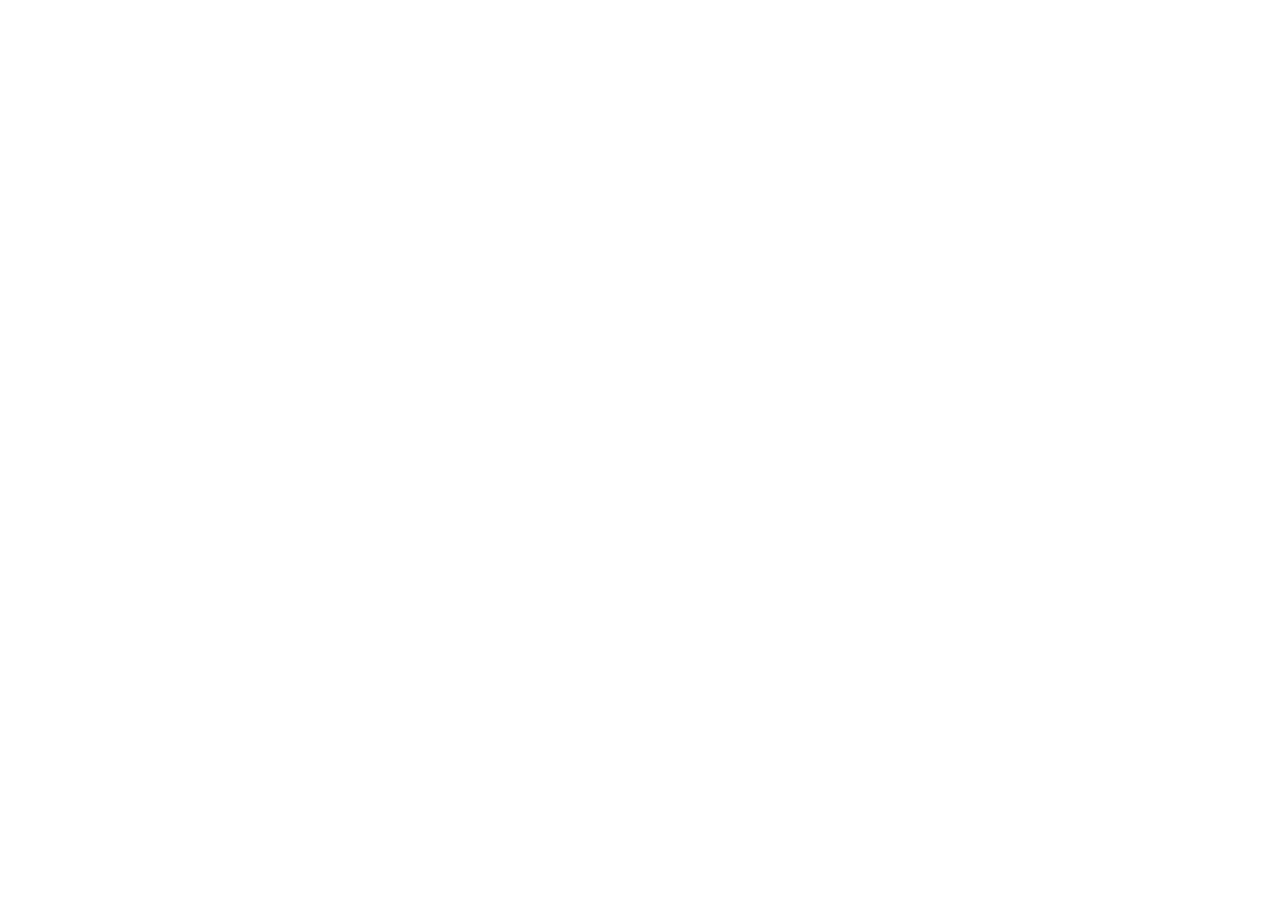
==== webui/index.html @ d56ec265 "add webui/ with luolita browser bundle and index.html Co-Authored-By: Claude Opus 4.7 <noreply@anthr" ====
<!DOCTYPE html>
<html>
<head>
  <meta charset="UTF-8">
  <meta name="viewport" content="width=device-width, initial-scale=1.0">
  <title>Luolita</title>
  <link rel="luolita" href="example.luoli">
  <script src="luolita.browser.bundle.js"></script>
</head>
</html>
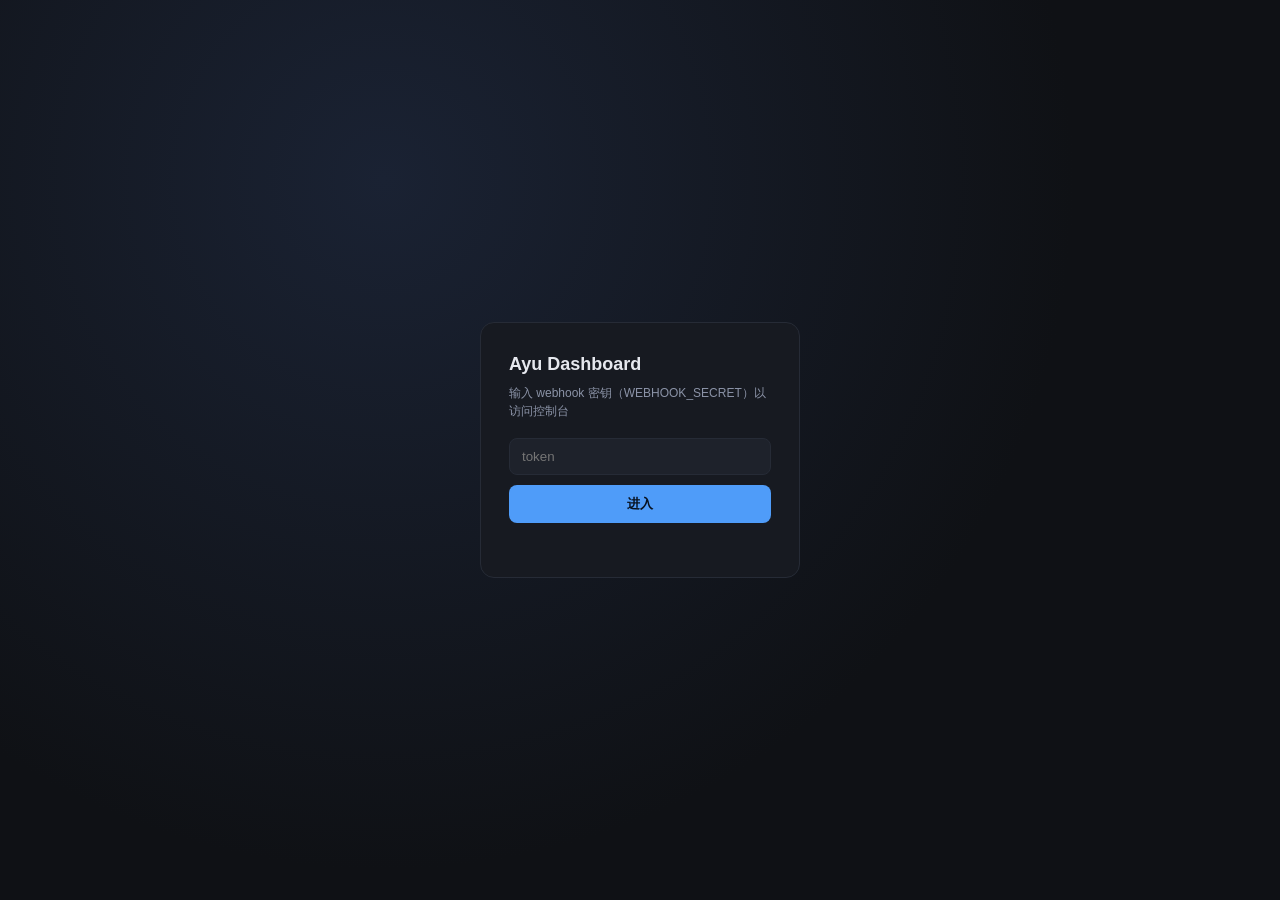
==== commit 356bbf0f: "feat(webui): ship real dashboard instead of static placeholder - app.js polls /cgi-bin/api.sh (statu" ====
--- a/webui/index.html
+++ b/webui/index.html
@@ -1,10 +1,88 @@
 <!DOCTYPE html>
-<html>
+<html lang="zh-CN">
 <head>
-  <meta charset="UTF-8">
-  <meta name="viewport" content="width=device-width, initial-scale=1.0">
-  <title>Luolita</title>
-  <link rel="luolita" href="example.luoli">
-  <script src="luolita.browser.bundle.js"></script>
+<meta charset="UTF-8">
+<meta name="viewport" content="width=device-width, initial-scale=1.0">
+<title>Ayu Dashboard</title>
+<link rel="stylesheet" href="style.css">
 </head>
+<body>
+<div id="gate" class="gate">
+  <form class="gate-box" id="gate-form">
+    <h1>Ayu Dashboard</h1>
+    <p class="muted">输入 webhook 密钥（WEBHOOK_SECRET）以访问控制台</p>
+    <input id="token" type="password" placeholder="token" autocomplete="current-password">
+    <button type="submit">进入</button>
+    <p class="err" id="gate-err"></p>
+  </form>
+</div>
+
+<div id="app" class="hidden">
+  <header class="header">
+    <div class="brand">Ayu <span class="muted">Dashboard</span></div>
+    <div class="header-right">
+      <span id="status-dot" class="dot"></span>
+      <span id="status-text" class="muted">连接中</span>
+      <button id="refresh" class="ghost" title="刷新">刷新</button>
+      <button id="logout" class="ghost" title="清除密钥">退出</button>
+    </div>
+  </header>
+
+  <nav class="tabs">
+    <button class="tab active" data-view="overview">概览</button>
+    <button class="tab" data-view="sync">同步</button>
+    <button class="tab" data-view="logs">日志</button>
+    <button class="tab" data-view="config">设置</button>
+  </nav>
+
+  <main>
+    <section id="view-overview" class="view">
+      <div class="grid" id="stat-grid"></div>
+      <div class="card">
+        <div class="card-head">存储</div>
+        <table class="kv" id="storage-table"></table>
+      </div>
+    </section>
+
+    <section id="view-sync" class="view hidden">
+      <div class="card">
+        <div class="card-head">转发映射 <span class="muted" id="sync-count"></span></div>
+        <table class="list" id="sync-table">
+          <thead><tr><th>来源</th><th>目标</th></tr></thead>
+          <tbody></tbody>
+        </table>
+      </div>
+    </section>
+
+    <section id="view-logs" class="view hidden">
+      <div class="card">
+        <div class="card-head">
+          日志
+          <span class="log-controls">
+            <select id="log-which">
+              <option value="bot">bot.log</option>
+              <option value="error">error.log</option>
+              <option value="cron">cron.log</option>
+            </select>
+            <label class="muted"><input type="checkbox" id="log-follow" checked> 自动刷新</label>
+          </span>
+        </div>
+        <pre id="log-body" class="log"></pre>
+      </div>
+    </section>
+
+    <section id="view-config" class="view hidden">
+      <div class="card">
+        <div class="card-head">运行配置 <span class="muted">（密钥已隐藏）</span></div>
+        <table class="kv" id="config-table"></table>
+      </div>
+      <div class="card">
+        <div class="card-head">维护</div>
+        <table class="kv" id="maint-table"></table>
+      </div>
+    </section>
+  </main>
+</div>
+<script src="app.js"></script>
+</body>
 </html>
--- a/webui/style.css
+++ b/webui/style.css
@@ -0,0 +1,107 @@
+:root {
+  --bg: #0f1115;
+  --panel: #171a21;
+  --panel-2: #1e222b;
+  --line: #262b36;
+  --text: #e6e8ee;
+  --muted: #8b93a7;
+  --accent: #4f9cf9;
+  --ok: #3ecf8e;
+  --warn: #e7b14a;
+  --err: #e5605d;
+}
+
+* { box-sizing: border-box; }
+
+body {
+  margin: 0;
+  background: var(--bg);
+  color: var(--text);
+  font: 14px/1.5 -apple-system, "Segoe UI", Roboto, "Helvetica Neue", "PingFang SC", "Microsoft YaHei", sans-serif;
+}
+
+.hidden { display: none !important; }
+.muted { color: var(--muted); font-weight: 400; }
+
+.gate {
+  position: fixed; inset: 0; display: grid; place-items: center;
+  background: radial-gradient(circle at 30% 20%, #1a2233, var(--bg) 60%);
+}
+.gate-box {
+  width: 320px; padding: 28px; background: var(--panel);
+  border: 1px solid var(--line); border-radius: 14px;
+}
+.gate-box h1 { margin: 0 0 6px; font-size: 18px; }
+.gate-box p { margin: 0 0 18px; font-size: 12px; }
+.gate-box input {
+  width: 100%; padding: 10px 12px; margin-bottom: 10px;
+  background: var(--panel-2); border: 1px solid var(--line);
+  border-radius: 8px; color: var(--text); outline: none;
+}
+.gate-box input:focus { border-color: var(--accent); }
+.gate-box button {
+  width: 100%; padding: 10px; border: 0; border-radius: 8px;
+  background: var(--accent); color: #08111f; font-weight: 600; cursor: pointer;
+}
+.err { color: var(--err); font-size: 12px; min-height: 16px; margin: 10px 0 0 !important; }
+
+.header {
+  display: flex; align-items: center; justify-content: space-between;
+  padding: 14px 20px; border-bottom: 1px solid var(--line); background: var(--panel);
+}
+.brand { font-size: 16px; font-weight: 650; letter-spacing: .3px; }
+.header-right { display: flex; align-items: center; gap: 10px; }
+.dot { width: 8px; height: 8px; border-radius: 50%; background: var(--muted); }
+.dot.ok { background: var(--ok); box-shadow: 0 0 0 4px rgba(62, 207, 142, .12); }
+.dot.err { background: var(--err); }
+
+button.ghost {
+  background: transparent; border: 1px solid var(--line); color: var(--muted);
+  padding: 6px 12px; border-radius: 8px; cursor: pointer;
+}
+button.ghost:hover { color: var(--text); border-color: var(--muted); }
+
+.tabs { display: flex; gap: 4px; padding: 12px 20px 0; }
+.tab {
+  background: transparent; border: 0; color: var(--muted);
+  padding: 8px 14px; border-radius: 8px 8px 0 0; cursor: pointer; font-size: 14px;
+}
+.tab.active { color: var(--text); background: var(--panel); }
+
+main { padding: 16px 20px 40px; max-width: 1080px; }
+
+.grid { display: grid; grid-template-columns: repeat(auto-fill, minmax(180px, 1fr)); gap: 12px; margin-bottom: 16px; }
+.stat {
+  background: var(--panel); border: 1px solid var(--line);
+  border-radius: 12px; padding: 14px 16px;
+}
+.stat-label { color: var(--muted); font-size: 12px; margin-bottom: 6px; }
+.stat-value { font-size: 20px; font-weight: 650; }
+.stat-value.ok { color: var(--ok); }
+.stat-value.off { color: var(--muted); }
+
+.card { background: var(--panel); border: 1px solid var(--line); border-radius: 12px; margin-bottom: 16px; overflow: hidden; }
+.card-head {
+  display: flex; align-items: center; justify-content: space-between; gap: 12px;
+  padding: 12px 16px; border-bottom: 1px solid var(--line); font-weight: 600;
+}
+.log-controls { display: flex; align-items: center; gap: 12px; font-weight: 400; font-size: 12px; }
+.log-controls select {
+  background: var(--panel-2); color: var(--text); border: 1px solid var(--line);
+  border-radius: 6px; padding: 4px 8px;
+}
+
+table { width: 100%; border-collapse: collapse; }
+.kv td, .list td, .list th { padding: 10px 16px; border-bottom: 1px solid var(--line); text-align: left; vertical-align: top; }
+.kv tr:last-child td, .list tr:last-child td { border-bottom: 0; }
+.kv td:first-child { color: var(--muted); width: 200px; }
+.list th { color: var(--muted); font-weight: 500; font-size: 12px; }
+.list code { color: var(--accent); }
+
+pre.log {
+  margin: 0; padding: 14px 16px; max-height: 62vh; overflow: auto;
+  font: 12px/1.6 ui-monospace, SFMono-Regular, Menlo, Consolas, monospace;
+  color: #c8ceda; background: #0c0e12; white-space: pre-wrap; word-break: break-all;
+}
+pre.log .err { color: var(--err); }
+pre.log .warn { color: var(--warn); }
